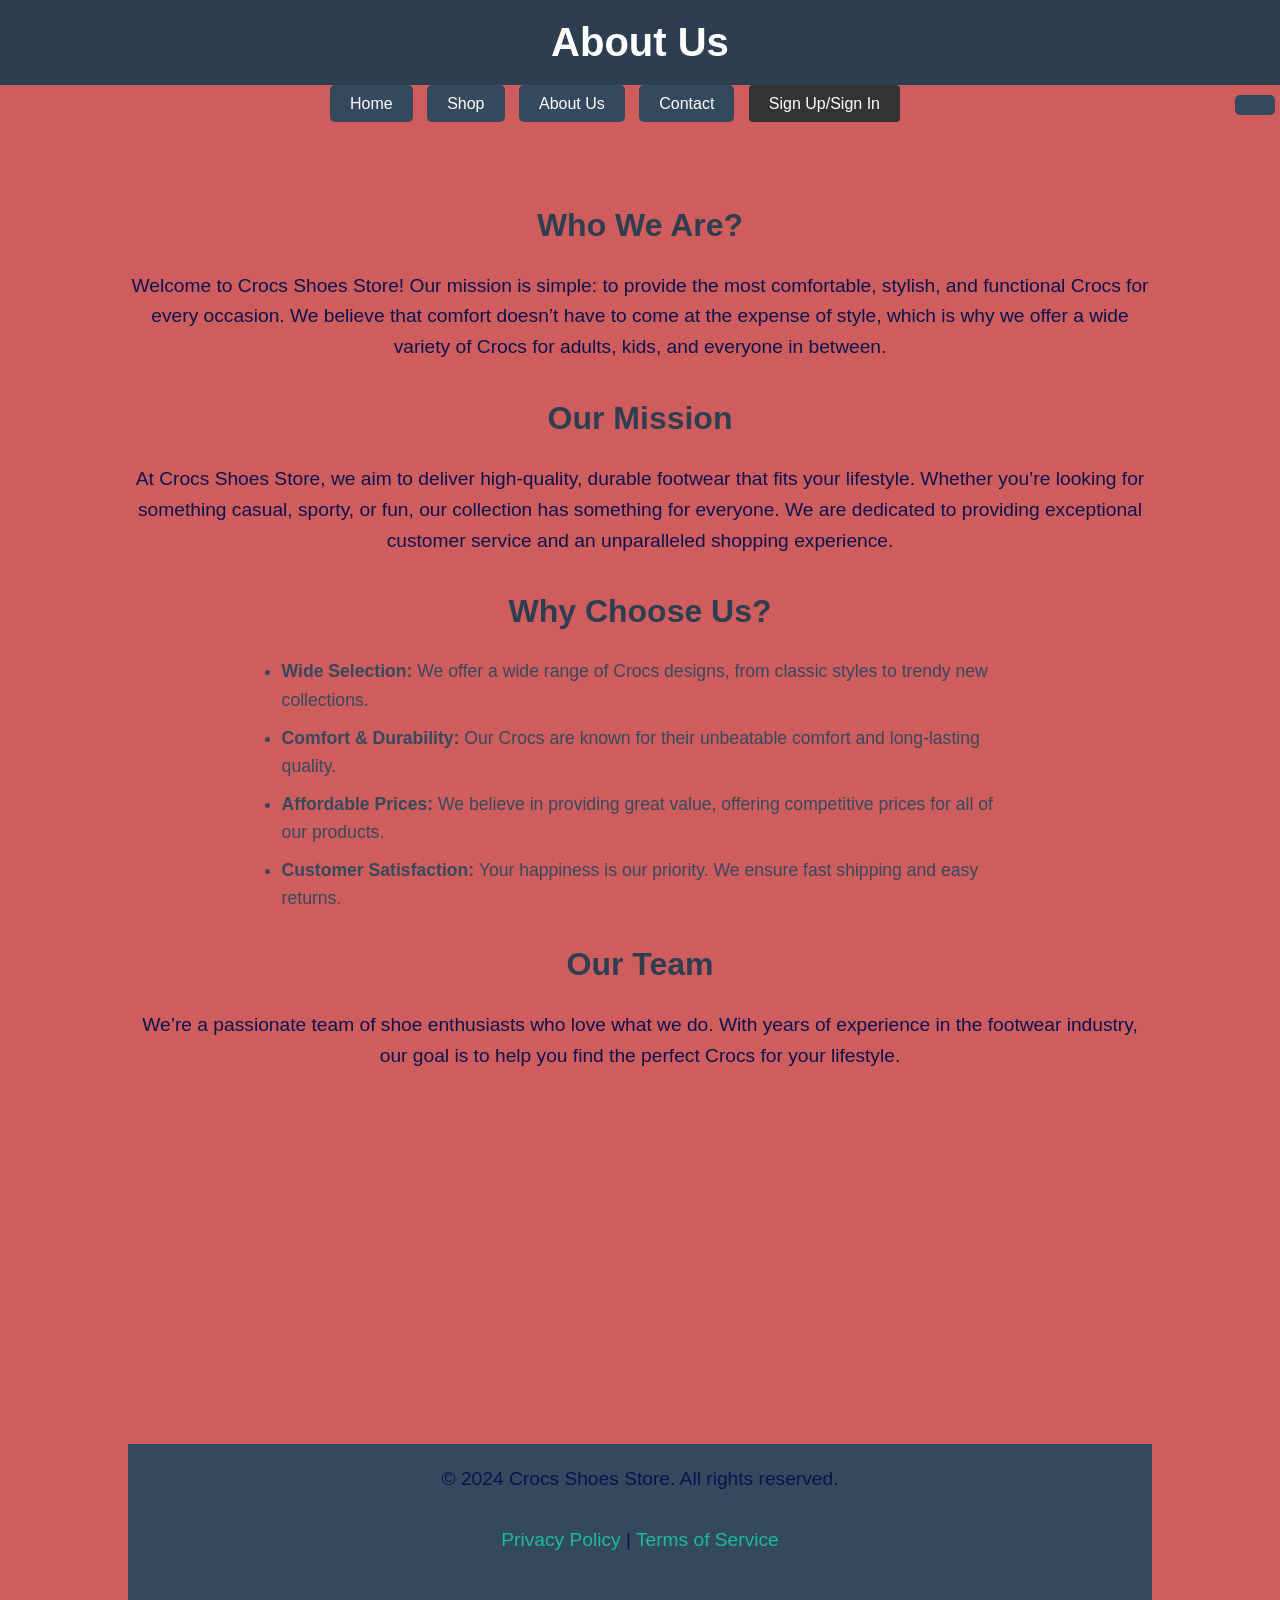
==== about.html @ cf3103de "Add files via upload" ====
<!DOCTYPE html>
<html lang="en">
<head>
    <meta charset="UTF-8">
    <meta name="viewport" content="width=device-width, initial-scale=1.0">
    <title>About Us - Crocs Shoes Store</title>
    <!-- Link to the CSS file -->
    <link rel="stylesheet" href="style.css">
    <!-- Link to JavaScript file -->
    <script src="script.js" defer></script>
</head>
<body>

    <!-- Header Section -->
    <header>
        <h1>About Us</h1>
    </header>

    <!-- Navigation Section -->
    <nav>
        <a href="index.html">Home</a>
        <a href="shop.html">Shop</a>
        <a href="about.html">About Us</a>
        <a href="contact.html">Contact</a>
        <a style="float:right;"><a href="signup.html" class="signup-btn">Sign Up/Sign In</a>
    </nav>

    <!-- About Us Section -->
    <div class="container about-section">
        <h2>Who We Are?</h2>
        <p>
            Welcome to Crocs Shoes Store! Our mission is simple: to provide the most comfortable, stylish, and functional Crocs for every occasion. 
            We believe that comfort doesn’t have to come at the expense of style, which is why we offer a wide variety of Crocs for adults, kids, and everyone in between.
        </p>
        
        <h2>Our Mission</h2>
        <p>
            At Crocs Shoes Store, we aim to deliver high-quality, durable footwear that fits your lifestyle. Whether you’re looking for something casual, sporty, or fun, 
            our collection has something for everyone. We are dedicated to providing exceptional customer service and an unparalleled shopping experience.
        </p>
        
        <h2>Why Choose Us?</h2>
        <ul>
            <li><strong>Wide Selection:</strong> We offer a wide range of Crocs designs, from classic styles to trendy new collections.</li>
            <li><strong>Comfort & Durability:</strong> Our Crocs are known for their unbeatable comfort and long-lasting quality.</li>
            <li><strong>Affordable Prices:</strong> We believe in providing great value, offering competitive prices for all of our products.</li>
            <li><strong>Customer Satisfaction:</strong> Your happiness is our priority. We ensure fast shipping and easy returns.</li>
        </ul>

        <h2>Our Team</h2>
        <p>
            We’re a passionate team of shoe enthusiasts who love what we do. With years of experience in the footwear industry, 
            our goal is to help you find the perfect Crocs for your lifestyle.
        </p>
        <section>
            <div class="video-container">
                <iframe width="560" height="315" src="https://www.youtube.com/embed/aDIocMKXO4Q?si=n---ZpKEQXa_OqPS" title="YouTube video player" frameborder="0" allow="accelerometer; autoplay; clipboard-write; encrypted-media; gyroscope; picture-in-picture; web-share" referrerpolicy="strict-origin-when-cross-origin" allowfullscreen></iframe>
            </div>
            
        </section>
        

    <!-- Footer Section -->
    <footer>
        <p>&copy; 2024 Crocs Shoes Store. All rights reserved.</p>
        <!-- OR: Direct Download Privacy Policy -->
       
        
        <p>
            <a href="Privacy Policy1.pdf" download="Privacy Policy1.pdf">Privacy Policy</a> | 
            <a href="terms-of-service.html" target="_blank">Terms of Service</a>
        </p>
    </footer>

</body>
</html>
---- style.css ----
/* General Styles */
body {
    font-family: Arial, sans-serif;
    margin: 0;
    padding: 0;
    background-color: rgb(208, 93, 93);
    color: #0e2e79;
}

.container {
    width: 80%;
    margin: 0 auto;
    padding: 20px;
}

/* Header Styles */
header {
    background-color: #2c3e50;
    color: #fff;
    padding: 20px 0;
    text-align: center;
}

header h1 {
    margin: 0;
    font-size: 2.5em;
}

/* Navigation Styles */
nav {
    margin-top: 10px;
    text-align: center;
}

nav a {
    color: #fff;
    text-decoration: none;
    padding: 10px 20px;
    margin: 0 5px;
    background-color: #34495e;
    border-radius: 5px;
}

nav a:hover {
    background-color: #42bc1a;
}

/* CSS to move only the image with class 'move-image' */
.move-image {
    margin-left: 320px; /* Adjust this value as needed */
    margin-top: 40px;
    width: 50%;
    height: auto;
}


/* Set specific size for Classic Crocs */
.classic-crocs {
    width: 250px;  /* Set desired width */
    height: 100px; /* Set desired height */
}

/* Set specific size for Sporty Crocs */
.sporty-crocs {
    width: 250px;  /* Set desired width */
    height: 100px; /* Set desired height */
}

/* Product Section */
.product-list {
    display: flex;
    flex-wrap: wrap;
    justify-content: space-around;
    gap: 20px;
}

.product-item {
    background-color: #fff;
    border: 1px solid #e1e1e1;
    border-radius: 8px;
    width: 30%;
    box-shadow: 0 2px 5px rgba(0, 0, 0, 0.1);
    transition: transform 0.3s ease-in-out;
}

.product-item:hover {
    transform: translateY(-10px);
}

.product-item img {
    width: 100%;
    height: auto;
    border-bottom: 1px solid #e1e1e1;
    border-radius: 8px 8px 0 0;
}

.product-details {
    padding: 15px;
    text-align: center;
}

.product-details h2 {
    font-size: 1.5em;
    margin: 10px 0;
    color: #2c3e50;
}

.product-details p {
    font-size: 1em;
    margin: 10px 0;
    color: #7f8c8d;
}

.product-details .price {
    font-size: 1.2em;
    color: #e74c3c;
    margin: 10px 0;
}

/* Button Styles */
.btn {
    display: inline-block;
    background-color: #2ecc71;
    color: white;
    padding: 10px 20px;
    margin-top: 15px;
    text-align: center;
    text-decoration: none;
    border-radius: 5px;
    transition: background-color 0.3s ease;
}

.btn:hover {
    background-color: #27ae60;
}

/* Footer Styles */
footer {
    background-color: #34495e;
    color: #fff;
    text-align: center;
    padding: 20px 0;
    margin-top: 20px;
}

footer p {
    margin: 0;
    font-size: 1em;
}

footer a {
    color: #1abc9c;
    text-decoration: none;
}

footer a:hover {
    text-decoration: underline;
}


/* About Us Page Specific Styles */
.about-section {
    margin-top: 40px;
    text-align: center;
    line-height: 1.6;
}

.about-section h2 {
    font-size: 2em;
    color: #2c3e50;
    margin-bottom: 20px;
}

.about-section p {
    font-size: 1.2em;
    color: #09144f;
    margin-bottom: 30px;
}

.about-section ul {
    list-style-type: disc;
    text-align: left;
    margin: 0 auto;
    padding: 0;
    width: 70%;
    font-size: 1.1em;
    color: #34495e;
}

.about-section ul li {
    margin: 10px 0;
}

.about-image {
    margin-top: 20px;
    width: 100%;
    max-width: 600px;
    height: auto;
    border-radius: 10px;
    box-shadow: 0px 4px 8px rgba(0, 0, 0, 0.1);
}

/* Reuse Footer Styles from the main CSS */
footer {
    background-color: #34495e;
    color: #fff;
    text-align: center;
    padding: 20px 0;
    margin-top: 20px;
}

footer p {
    margin: 0;
    font-size: 1em;
}

footer a {
    color: #1abc9c;
    text-decoration: none;
}

footer a:hover {
    text-decoration: underline;
}


/* Form Styling */
.form-container {
    width: 300px;
    margin: 0 auto;
    padding: 20px;
    border: 1px solid #ccc;
    border-radius: 8px;
    background-color: #f9f9f9;
}

h2 {
    text-align: center;
}

label {
    display: block;
    margin: 10px 0 5px;
}

input {
    width: 100%;
    padding: 10px;
    margin-bottom: 10px;
    border: 1px solid #ccc;
    border-radius: 4px;
}

button {
    width: 100%;
    padding: 10px;
    background-color: #333;
    color: white;
    border: none;
    border-radius: 4px;
    cursor: pointer;
}

button:hover {
    background-color: #555;
}

p {
    text-align: center;
}

.signup-btn {
    background-color: #333;
    color: white;
    padding: 10px 20px;
    text-decoration: none;
    border-radius: 4px;
    cursor: pointer;
}

.signup-btn:hover {
    background-color: #555;
}
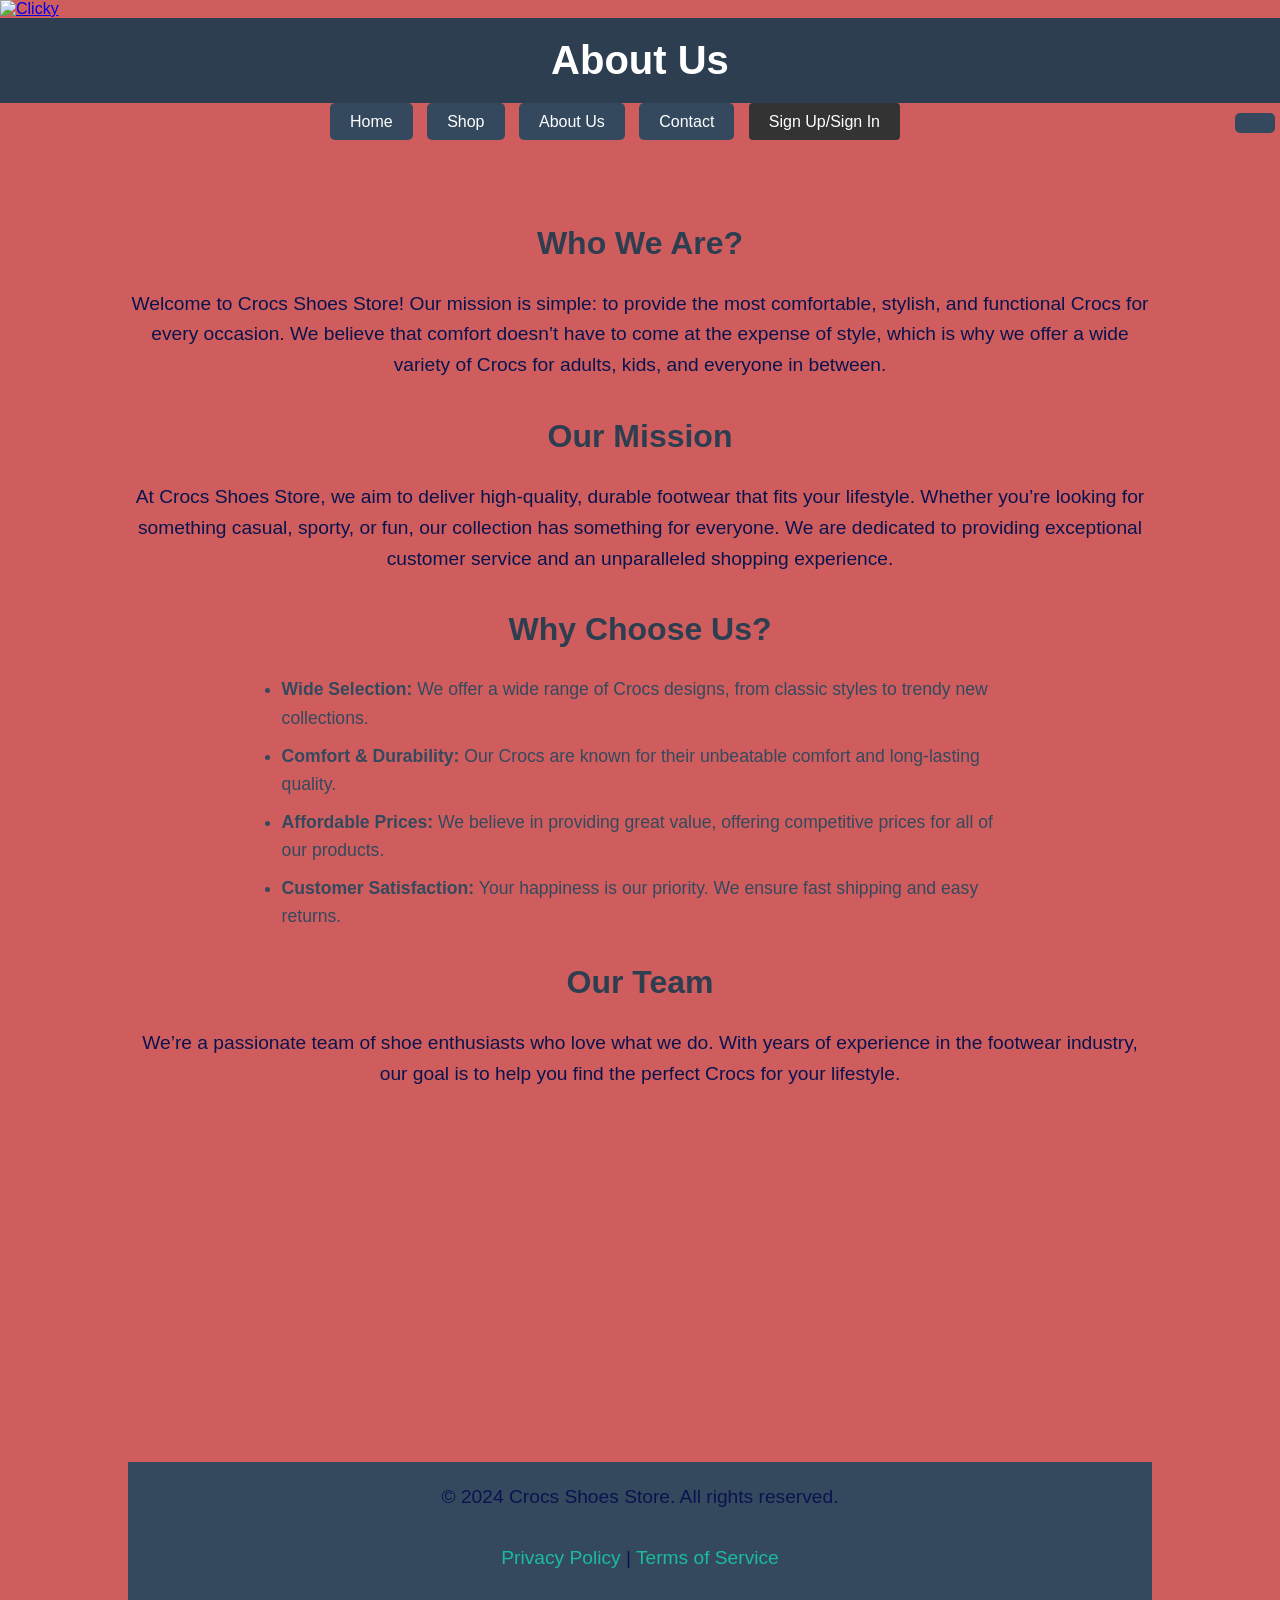
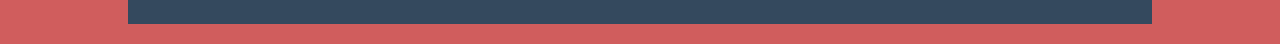
==== commit 0862cf86: "Update about.html" ====
--- a/about.html
+++ b/about.html
@@ -1,6 +1,9 @@
 <!DOCTYPE html>
 <html lang="en">
 <head>
+    <a title="Google Analytics Alternative" href="https://clicky.com/101466729"><img alt="Clicky" src="//static.getclicky.com/media/links/badge.gif" border="0" /></a>
+<script async data-id="101466729" src="//static.getclicky.com/js"></script>
+
     <meta charset="UTF-8">
     <meta name="viewport" content="width=device-width, initial-scale=1.0">
     <title>About Us - Crocs Shoes Store</title>
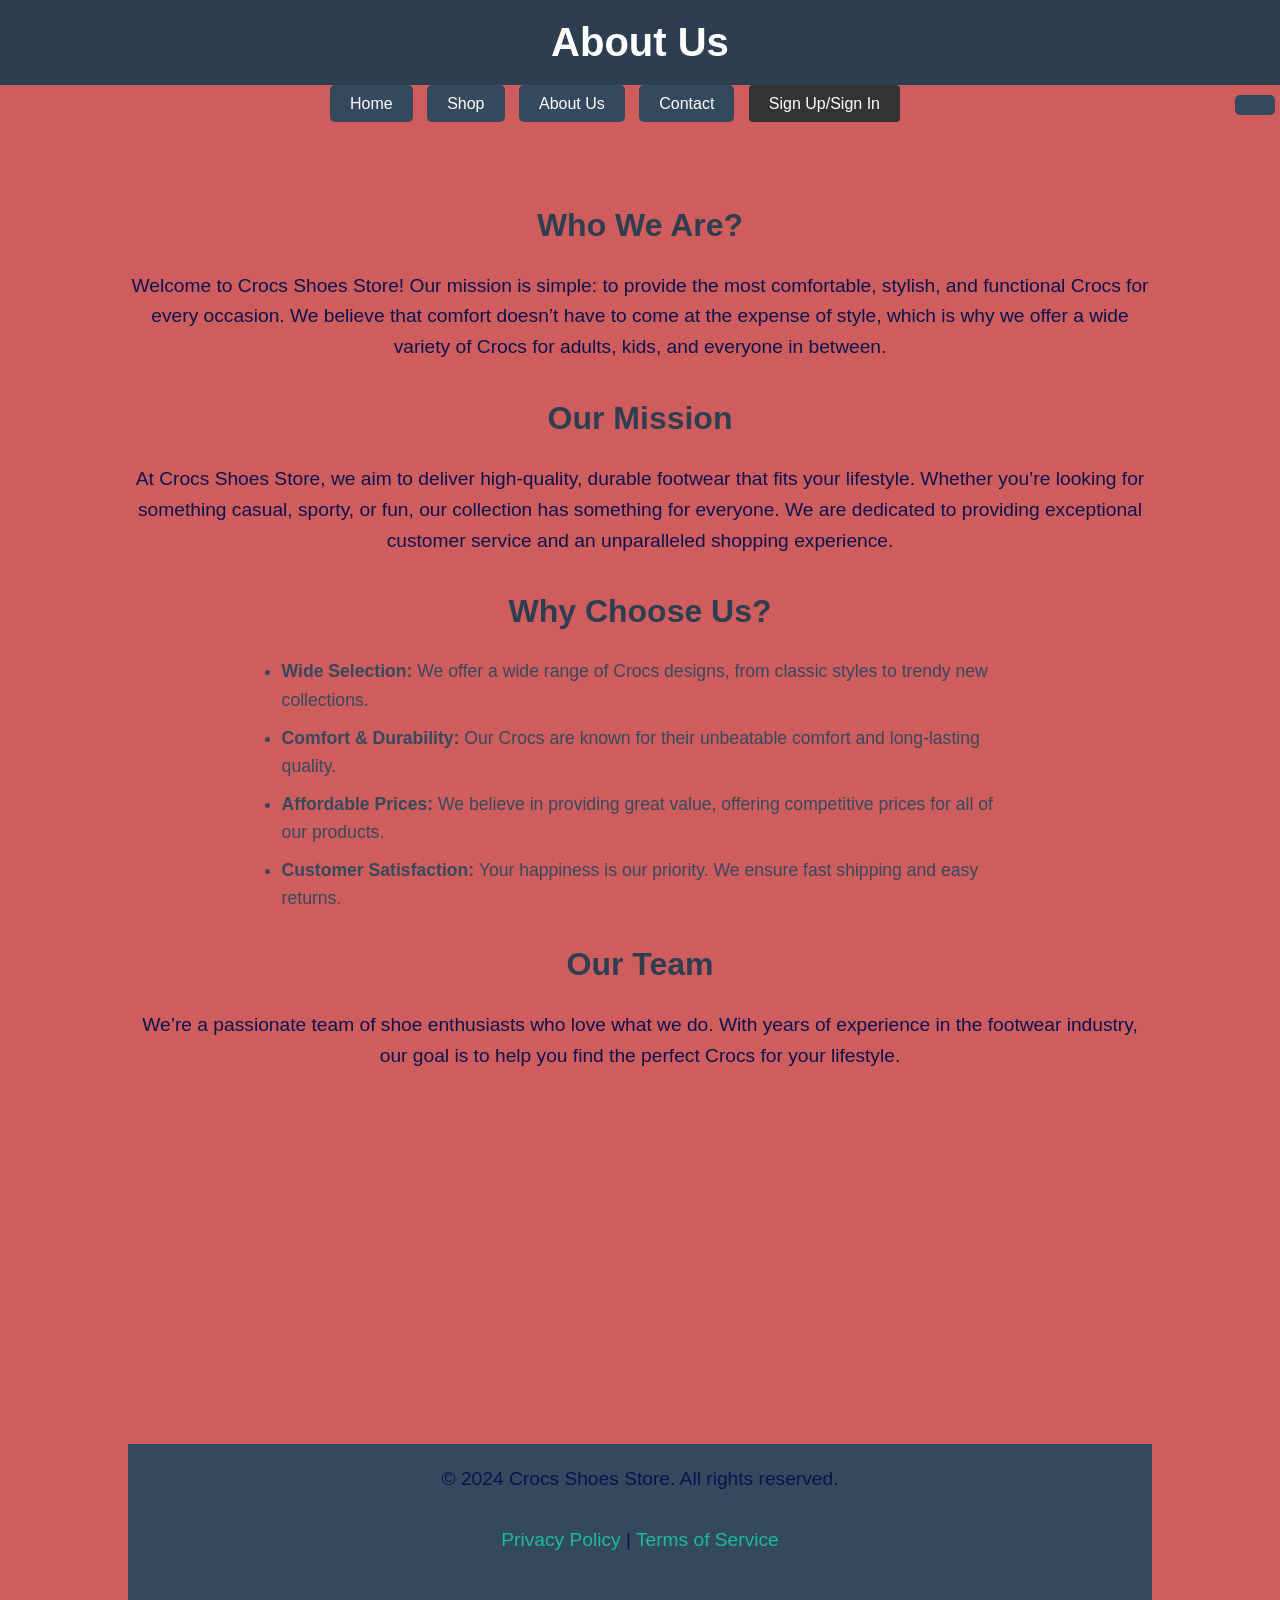
==== commit c6ec4669: "Update about.html" ====
--- a/about.html
+++ b/about.html
@@ -1,9 +1,7 @@
 <!DOCTYPE html>
 <html lang="en">
 <head>
-    <a title="Google Analytics Alternative" href="https://clicky.com/101466729"><img alt="Clicky" src="//static.getclicky.com/media/links/badge.gif" border="0" /></a>
-<script async data-id="101466729" src="//static.getclicky.com/js"></script>
-
+    <script async data-id="101466729" src="/f1751d9d3d3208cbbb2.js"></script>
     <meta charset="UTF-8">
     <meta name="viewport" content="width=device-width, initial-scale=1.0">
     <title>About Us - Crocs Shoes Store</title>
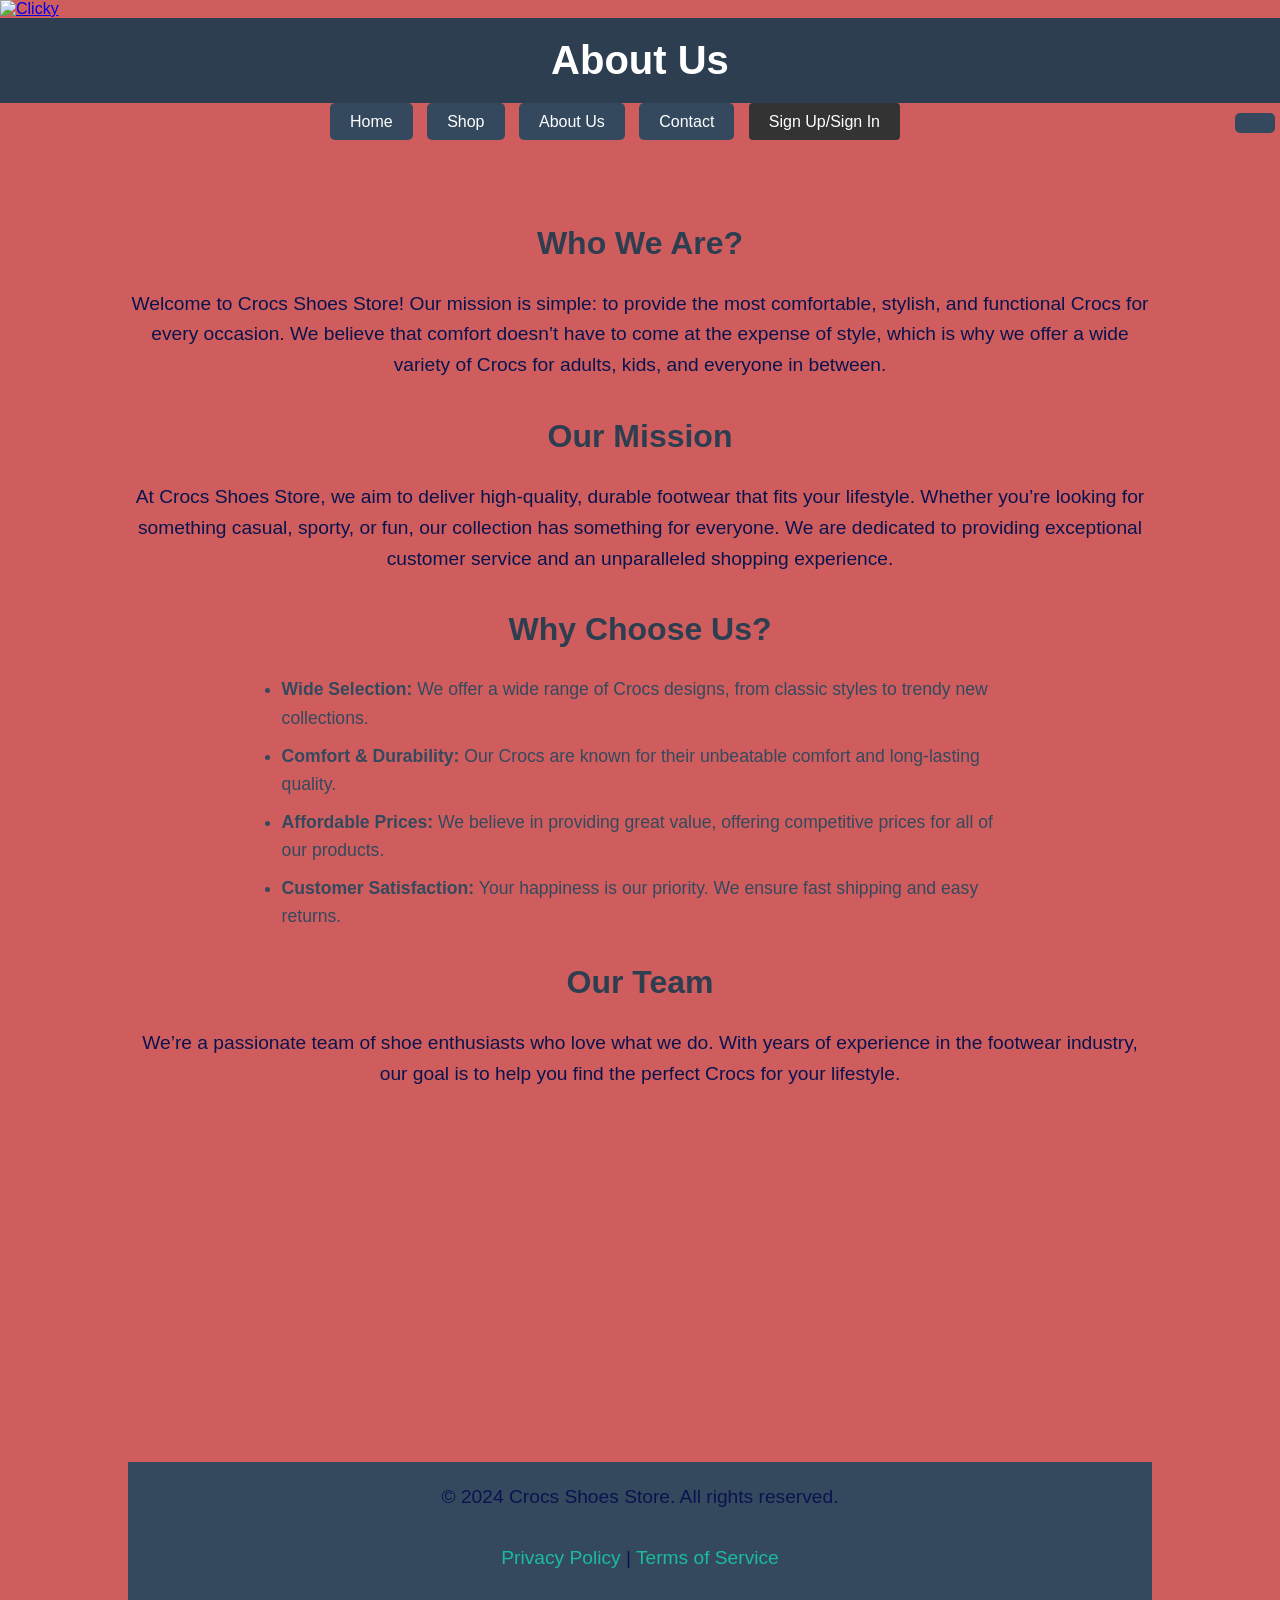
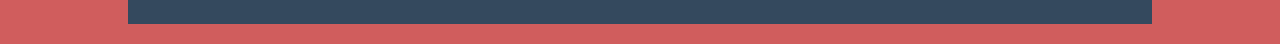
==== commit d5b69317: "Update about.html" ====
--- a/about.html
+++ b/about.html
@@ -1,7 +1,9 @@
 <!DOCTYPE html>
 <html lang="en">
 <head>
-    <script async data-id="101466729" src="/f1751d9d3d3208cbbb2.js"></script>
+    <a title="Google Analytics Alternative" href="https://clicky.com/101466729"><img alt="Clicky" src="//static.getclicky.com/media/links/badge.gif" border="0" /></a>
+<script async data-id="101466729" src="//static.getclicky.com/js"></script>
+
     <meta charset="UTF-8">
     <meta name="viewport" content="width=device-width, initial-scale=1.0">
     <title>About Us - Crocs Shoes Store</title>
